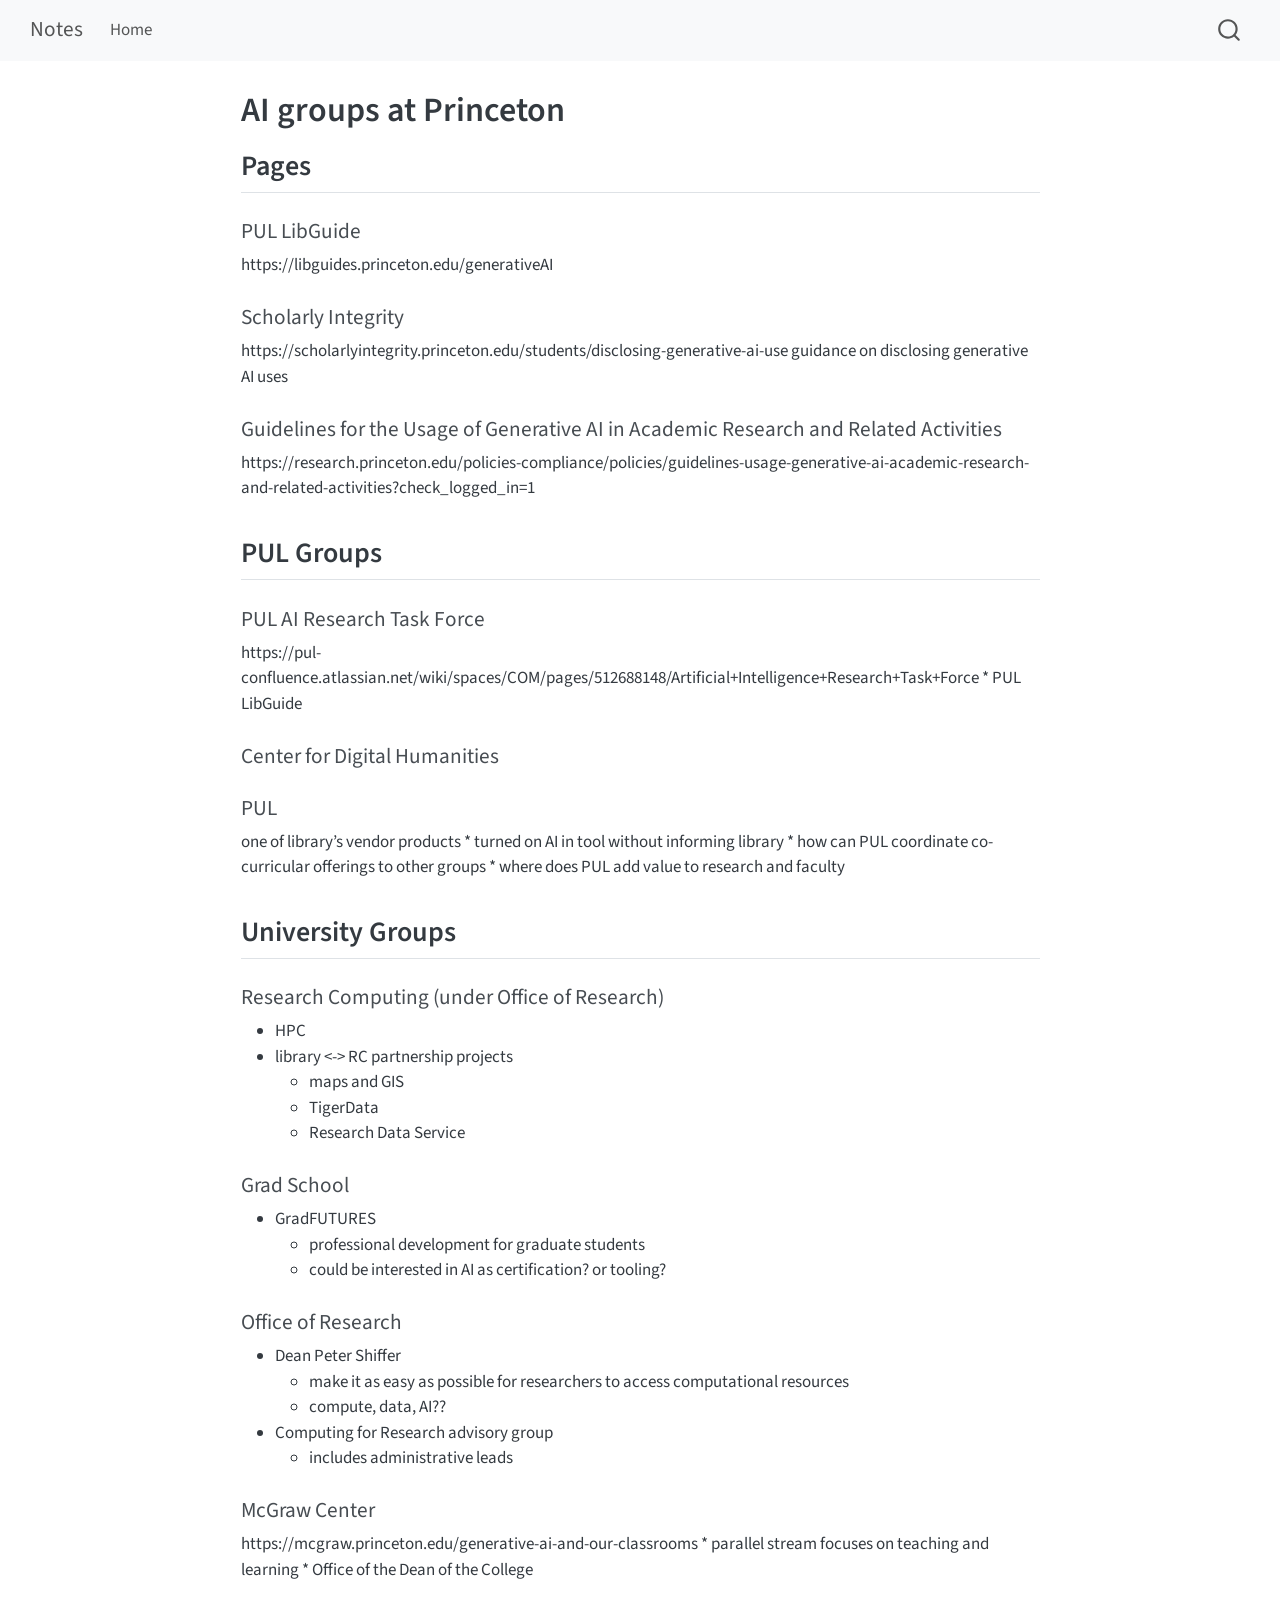
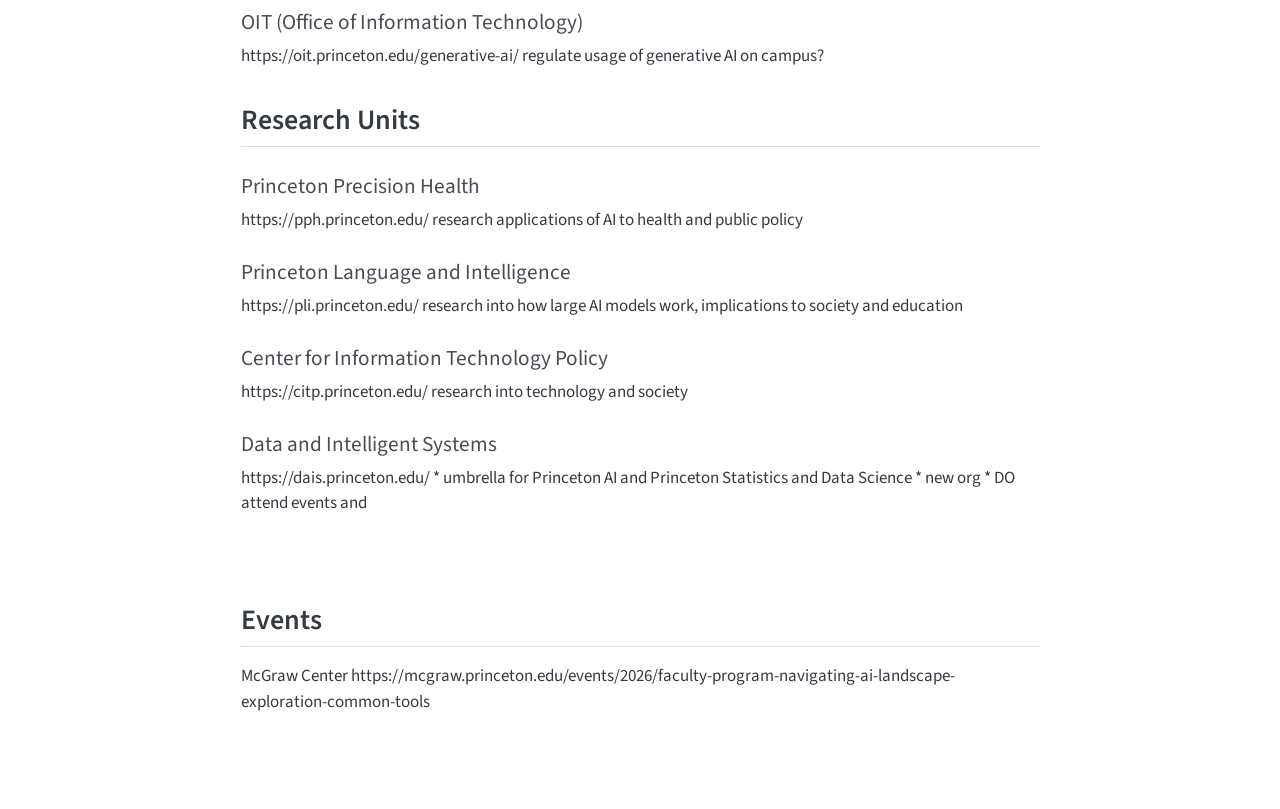
==== content/ai-groups-at-princeton.html @ 91944e28 "Built site for gh-pages" ====
<!DOCTYPE html>
<html xmlns="http://www.w3.org/1999/xhtml" lang="en" xml:lang="en"><head>

<meta charset="utf-8">
<meta name="generator" content="quarto-1.10.18">

<meta name="viewport" content="width=device-width, initial-scale=1.0, user-scalable=yes">


<title>AI groups at Princeton – Notes</title>
<style>
/* Default styles provided by pandoc.
** See https://pandoc.org/MANUAL.html#variables-for-html for config info.
*/
span.smallcaps{font-variant: small-caps;}
div.columns{display: flex; gap: 1.5em;}
div.column{flex: auto;}
@media screen {
div.columns{gap: min(4vw, 1.5em);}
div.column{overflow-x: auto;}
}
div.hanging-indent{margin-left: 1.5em; text-indent: -1.5em;}
ul.task-list{list-style: none;}
ul.task-list li input[type="checkbox"] {
  width: 0.8em;
  margin: 0 0.8em 0.2em -1em; /* quarto-specific, see https://github.com/quarto-dev/quarto-cli/issues/4556 */ 
  vertical-align: middle;
}
</style>


<script src="../site_libs/quarto-nav/quarto-nav.js"></script>
<script src="../site_libs/quarto-nav/headroom.min.js"></script>
<script src="../site_libs/clipboard/clipboard.min.js"></script>
<script src="../site_libs/quarto-search/autocomplete.umd.js"></script>
<script src="../site_libs/quarto-search/fuse.min.js"></script>
<script src="../site_libs/quarto-search/quarto-search.js"></script>
<meta name="quarto:offset" content="../">
<script src="../site_libs/quarto-html/quarto.js" type="module"></script>
<script src="../site_libs/quarto-html/tabsets/tabsets.js" type="module"></script>
<script src="../site_libs/quarto-html/popper.min.js"></script>
<script src="../site_libs/quarto-html/tippy.umd.min.js"></script>
<script src="../site_libs/quarto-html/anchor.min.js"></script>
<link href="../site_libs/quarto-html/tippy.css" rel="stylesheet">
<link href="../site_libs/quarto-html/quarto-syntax-highlighting-64a204ab8560d761af7679ceaba22944.css" rel="stylesheet" id="quarto-text-highlighting-styles">
<script src="../site_libs/bootstrap/bootstrap.min.js"></script>
<link href="../site_libs/bootstrap/bootstrap-icons.css" rel="stylesheet">
<link href="../site_libs/bootstrap/bootstrap-3e9b1289f5f353c49b617ce48ad2bc38.min.css" rel="stylesheet" append-hash="true" id="quarto-bootstrap" data-mode="light">
<script id="quarto-search-options" type="application/json">{
  "location": "navbar",
  "copy-button": false,
  "collapse-after": 3,
  "panel-placement": "end",
  "type": "overlay",
  "limit": 50,
  "keyboard-shortcut": [
    "f",
    "/",
    "s"
  ],
  "show-item-context": false,
  "language": {
    "search-no-results-text": "No results",
    "search-matching-documents-text": "matching documents",
    "search-copy-link-title": "Copy link to search",
    "search-hide-matches-text": "Hide additional matches",
    "search-more-match-text": "more match in this document",
    "search-more-matches-text": "more matches in this document",
    "search-clear-button-title": "Clear",
    "search-text-placeholder": "",
    "search-detached-cancel-button-title": "Cancel",
    "search-submit-button-title": "Submit",
    "search-label": "Search"
  }
}</script>


</head>

<body class="nav-fixed fullcontent quarto-light">

<div id="quarto-search-results"></div>
  <header id="quarto-header" class="headroom fixed-top">
    <nav class="navbar navbar-expand-lg " data-bs-theme="dark">
      <div class="navbar-container container-fluid">
      <div class="navbar-brand-container mx-auto">
    <a class="navbar-brand" href="../index.html">
    <span class="navbar-title">Notes</span>
    </a>
  </div>
            <div id="quarto-search" class="" title="Search"></div>
          <button class="navbar-toggler" type="button" data-bs-toggle="collapse" data-bs-target="#navbarCollapse" aria-controls="navbarCollapse" role="menu" aria-expanded="false" aria-label="Toggle navigation" onclick="if (window.quartoToggleHeadroom) { window.quartoToggleHeadroom(); }">
  <span class="navbar-toggler-icon"></span>
</button>
          <div class="collapse navbar-collapse" id="navbarCollapse">
            <ul class="navbar-nav navbar-nav-scroll me-auto">
  <li class="nav-item">
    <a class="nav-link" href="../index.html"> 
<span class="menu-text">Home</span></a>
  </li>  
</ul>
          </div> <!-- /navcollapse -->
            <div class="quarto-navbar-tools">
</div>
      </div> <!-- /container-fluid -->
    </nav>
</header>
<!-- content -->
<div id="quarto-content" class="quarto-container page-columns page-rows-contents page-layout-article page-navbar">
<!-- sidebar -->
<!-- margin-sidebar -->
    
<!-- main -->
<main class="content" id="quarto-document-content">

<header id="title-block-header" class="quarto-title-block default">
<div class="quarto-title">
<h1 class="title">AI groups at Princeton</h1>
</div>



<div class="quarto-title-meta">

    
  
    
  </div>
  


</header>


<section id="pages" class="level2">
<h2 class="anchored" data-anchor-id="pages">Pages</h2>
<section id="pul-libguide" class="level4">
<h4 class="anchored" data-anchor-id="pul-libguide">PUL LibGuide</h4>
<p>https://libguides.princeton.edu/generativeAI</p>
</section>
<section id="scholarly-integrity" class="level4">
<h4 class="anchored" data-anchor-id="scholarly-integrity">Scholarly Integrity</h4>
<p>https://scholarlyintegrity.princeton.edu/students/disclosing-generative-ai-use guidance on disclosing generative AI uses</p>
</section>
<section id="guidelines-for-the-usage-of-generative-ai-in-academic-research-and-related-activities" class="level4">
<h4 class="anchored" data-anchor-id="guidelines-for-the-usage-of-generative-ai-in-academic-research-and-related-activities">Guidelines for the Usage of Generative AI in Academic Research and Related Activities</h4>
<p>https://research.princeton.edu/policies-compliance/policies/guidelines-usage-generative-ai-academic-research-and-related-activities?check_logged_in=1</p>
</section>
</section>
<section id="pul-groups" class="level2">
<h2 class="anchored" data-anchor-id="pul-groups">PUL Groups</h2>
<section id="pul-ai-research-task-force" class="level4">
<h4 class="anchored" data-anchor-id="pul-ai-research-task-force">PUL AI Research Task Force</h4>
<p>https://pul-confluence.atlassian.net/wiki/spaces/COM/pages/512688148/Artificial+Intelligence+Research+Task+Force * PUL LibGuide</p>
</section>
<section id="center-for-digital-humanities" class="level4">
<h4 class="anchored" data-anchor-id="center-for-digital-humanities">Center for Digital Humanities</h4>
</section>
<section id="pul" class="level4">
<h4 class="anchored" data-anchor-id="pul">PUL</h4>
<p>one of library’s vendor products * turned on AI in tool without informing library * how can PUL coordinate co-curricular offerings to other groups * where does PUL add value to research and faculty</p>
</section>
</section>
<section id="university-groups" class="level2">
<h2 class="anchored" data-anchor-id="university-groups">University Groups</h2>
<section id="research-computing-under-office-of-research" class="level4">
<h4 class="anchored" data-anchor-id="research-computing-under-office-of-research">Research Computing (under Office of Research)</h4>
<ul>
<li>HPC</li>
<li>library &lt;-&gt; RC partnership projects
<ul>
<li>maps and GIS</li>
<li>TigerData</li>
<li>Research Data Service</li>
</ul></li>
</ul>
</section>
<section id="grad-school" class="level4">
<h4 class="anchored" data-anchor-id="grad-school">Grad School</h4>
<ul>
<li>GradFUTURES
<ul>
<li>professional development for graduate students</li>
<li>could be interested in AI as certification? or tooling?</li>
</ul></li>
</ul>
</section>
<section id="office-of-research" class="level4">
<h4 class="anchored" data-anchor-id="office-of-research">Office of Research</h4>
<ul>
<li>Dean Peter Shiffer
<ul>
<li>make it as easy as possible for researchers to access computational resources</li>
<li>compute, data, AI??</li>
</ul></li>
<li>Computing for Research advisory group
<ul>
<li>includes administrative leads</li>
</ul></li>
</ul>
</section>
<section id="mcgraw-center" class="level4">
<h4 class="anchored" data-anchor-id="mcgraw-center">McGraw Center</h4>
<p>https://mcgraw.princeton.edu/generative-ai-and-our-classrooms * parallel stream focuses on teaching and learning * Office of the Dean of the College</p>
</section>
<section id="oit-office-of-information-technology" class="level4">
<h4 class="anchored" data-anchor-id="oit-office-of-information-technology">OIT (Office of Information Technology)</h4>
<p>https://oit.princeton.edu/generative-ai/ regulate usage of generative AI on campus?</p>
</section>
</section>
<section id="research-units" class="level2">
<h2 class="anchored" data-anchor-id="research-units">Research Units</h2>
<section id="princeton-precision-health" class="level4">
<h4 class="anchored" data-anchor-id="princeton-precision-health">Princeton Precision Health</h4>
<p>https://pph.princeton.edu/ research applications of AI to health and public policy</p>
</section>
<section id="princeton-language-and-intelligence" class="level4">
<h4 class="anchored" data-anchor-id="princeton-language-and-intelligence">Princeton Language and Intelligence</h4>
<p>https://pli.princeton.edu/ research into how large AI models work, implications to society and education</p>
</section>
<section id="center-for-information-technology-policy" class="level4">
<h4 class="anchored" data-anchor-id="center-for-information-technology-policy">Center for Information Technology Policy</h4>
<p>https://citp.princeton.edu/ research into technology and society</p>
</section>
<section id="data-and-intelligent-systems" class="level4">
<h4 class="anchored" data-anchor-id="data-and-intelligent-systems">Data and Intelligent Systems</h4>
<p>https://dais.princeton.edu/ * umbrella for Princeton AI and Princeton Statistics and Data Science * new org * DO attend events and</p>
</section>
<section id="section" class="level4">
<h4 class="anchored" data-anchor-id="section"></h4>
</section>
</section>
<section id="events" class="level2">
<h2 class="anchored" data-anchor-id="events">Events</h2>
<p>McGraw Center https://mcgraw.princeton.edu/events/2026/faculty-program-navigating-ai-landscape-exploration-common-tools</p>


</section>

</main> <!-- /main -->
<script id="quarto-html-after-body" type="application/javascript">
  window.document.addEventListener("DOMContentLoaded", function (event) {
    const icon = "";
    const anchorJS = new window.AnchorJS();
    anchorJS.options = {
      placement: 'right',
      icon: icon
    };
    anchorJS.add('.anchored');
    const isCodeAnnotation = (el) => {
      for (const clz of el.classList) {
        if (clz.startsWith('code-annotation-')) {                     
          return true;
        }
      }
      return false;
    }
    const onCopySuccess = function(e) {
      // button target
      const button = e.trigger;
      // don't keep focus
      button.blur();
      // flash "checked"
      button.classList.add('code-copy-button-checked');
      var currentTitle = button.getAttribute("title");
      button.setAttribute("title", "Copied!");
      let tooltip;
      if (window.bootstrap) {
        button.setAttribute("data-bs-toggle", "tooltip");
        button.setAttribute("data-bs-placement", "left");
        button.setAttribute("data-bs-title", "Copied!");
        tooltip = new bootstrap.Tooltip(button, 
          { trigger: "manual", 
            customClass: "code-copy-button-tooltip",
            offset: [0, -8]});
        tooltip.show();    
      }
      setTimeout(function() {
        if (tooltip) {
          tooltip.hide();
          button.removeAttribute("data-bs-title");
          button.removeAttribute("data-bs-toggle");
          button.removeAttribute("data-bs-placement");
        }
        button.setAttribute("title", currentTitle);
        button.classList.remove('code-copy-button-checked');
      }, 1000);
      // clear code selection
      e.clearSelection();
    }
    const getTextToCopy = function(trigger) {
      const outerScaffold = trigger.parentElement.cloneNode(true);
      const codeEl = outerScaffold.querySelector('code');
      for (const childEl of codeEl.children) {
        if (isCodeAnnotation(childEl)) {
          childEl.remove();
        }
      }
      return codeEl.innerText;
    }
    const clipboard = new window.ClipboardJS('.code-copy-button:not([data-in-quarto-modal])', {
      text: getTextToCopy
    });
    clipboard.on('success', onCopySuccess);
    if (window.document.getElementById('quarto-embedded-source-code-modal')) {
      const clipboardModal = new window.ClipboardJS('.code-copy-button[data-in-quarto-modal]', {
        text: getTextToCopy,
        container: window.document.getElementById('quarto-embedded-source-code-modal')
      });
      clipboardModal.on('success', onCopySuccess);
    }
      var localhostRegex = new RegExp(/^(?:http|https):\/\/localhost\:?[0-9]*\//);
      var mailtoRegex = new RegExp(/^mailto:/);
        var filterRegex = new RegExp("https:\/\/ha0ye\.github\.io\/notes\/");
      var isInternal = (href) => {
          return filterRegex.test(href) || localhostRegex.test(href) || mailtoRegex.test(href);
      }
      // Inspect non-navigation links and adorn them if external
     var links = window.document.querySelectorAll('a[href]:not(.nav-link):not(.navbar-brand):not(.toc-action):not(.sidebar-link):not(.sidebar-item-toggle):not(.pagination-link):not(.no-external):not([aria-hidden]):not(.dropdown-item):not(.quarto-navigation-tool):not(.about-link)');
      for (var i=0; i<links.length; i++) {
        const link = links[i];
        if (!isInternal(link.href)) {
          // undo the damage that might have been done by quarto-nav.js in the case of
          // links that we want to consider external
          if (link.dataset.originalHref !== undefined) {
            link.href = link.dataset.originalHref;
          }
        }
      }
    function tippyHover(el, contentFn, onTriggerFn, onUntriggerFn) {
      const config = {
        allowHTML: true,
        maxWidth: 500,
        delay: 100,
        arrow: false,
        appendTo: function(el) {
            return el.parentElement;
        },
        interactive: true,
        interactiveBorder: 10,
        theme: 'quarto',
        placement: 'bottom-start',
      };
      if (contentFn) {
        config.content = contentFn;
      }
      if (onTriggerFn) {
        config.onTrigger = onTriggerFn;
      }
      if (onUntriggerFn) {
        config.onUntrigger = onUntriggerFn;
      }
      window.tippy(el, config); 
    }
    const noterefs = window.document.querySelectorAll('a[role="doc-noteref"]');
    for (var i=0; i<noterefs.length; i++) {
      const ref = noterefs[i];
      tippyHover(ref, function() {
        // use id or data attribute instead here
        let href = ref.getAttribute('data-footnote-href') || ref.getAttribute('href');
        try { href = new URL(href).hash; } catch {}
        const id = href.replace(/^#\/?/, "");
        const note = window.document.getElementById(id);
        if (note) {
          return note.innerHTML;
        } else {
          return "";
        }
      });
    }
    const xrefs = window.document.querySelectorAll('a.quarto-xref');
    const processXRef = (id, note) => {
      // Strip column container classes
      const stripColumnClz = (el) => {
        el.classList.remove("page-full", "page-columns");
        if (el.children) {
          for (const child of el.children) {
            stripColumnClz(child);
          }
        }
      }
      stripColumnClz(note)
      if (id === null || id.startsWith('sec-')) {
        // Special case sections, only their first couple elements
        const container = document.createElement("div");
        if (note.children && note.children.length > 2) {
          container.appendChild(note.children[0].cloneNode(true));
          for (let i = 1; i < note.children.length; i++) {
            const child = note.children[i];
            if (child.tagName === "P" && child.innerText === "") {
              continue;
            } else {
              container.appendChild(child.cloneNode(true));
              break;
            }
          }
          if (window.Quarto?.typesetMath) {
            window.Quarto.typesetMath(container);
          }
          return container.innerHTML
        } else {
          if (window.Quarto?.typesetMath) {
            window.Quarto.typesetMath(note);
          }
          return note.innerHTML;
        }
      } else {
        // Remove any anchor links if they are present
        const anchorLink = note.querySelector('a.anchorjs-link');
        if (anchorLink) {
          anchorLink.remove();
        }
        if (window.Quarto?.typesetMath) {
          window.Quarto.typesetMath(note);
        }
        if (note.classList.contains("callout")) {
          return note.outerHTML;
        } else {
          return note.innerHTML;
        }
      }
    }
    for (var i=0; i<xrefs.length; i++) {
      const xref = xrefs[i];
      tippyHover(xref, undefined, function(instance) {
        instance.disable();
        let url = xref.getAttribute('href');
        let hash = undefined; 
        if (url.startsWith('#')) {
          hash = url;
        } else {
          try { hash = new URL(url).hash; } catch {}
        }
        if (hash) {
          const id = hash.replace(/^#\/?/, "");
          const note = window.document.getElementById(id);
          if (note !== null) {
            try {
              const html = processXRef(id, note.cloneNode(true));
              instance.setContent(html);
            } finally {
              instance.enable();
              instance.show();
            }
          } else {
            // See if we can fetch this
            fetch(url.split('#')[0])
            .then(res => res.text())
            .then(html => {
              const parser = new DOMParser();
              const htmlDoc = parser.parseFromString(html, "text/html");
              const note = htmlDoc.getElementById(id);
              if (note !== null) {
                const html = processXRef(id, note);
                instance.setContent(html);
              } 
            }).finally(() => {
              instance.enable();
              instance.show();
            });
          }
        } else {
          // See if we can fetch a full url (with no hash to target)
          // This is a special case and we should probably do some content thinning / targeting
          fetch(url)
          .then(res => res.text())
          .then(html => {
            const parser = new DOMParser();
            const htmlDoc = parser.parseFromString(html, "text/html");
            const note = htmlDoc.querySelector('main.content');
            if (note !== null) {
              // This should only happen for chapter cross references
              // (since there is no id in the URL)
              // remove the first header
              if (note.children.length > 0 && note.children[0].tagName === "HEADER") {
                note.children[0].remove();
              }
              const html = processXRef(null, note);
              instance.setContent(html);
            } 
          }).finally(() => {
            instance.enable();
            instance.show();
          });
        }
      }, function(instance) {
      });
    }
        let selectedAnnoteEl;
        const selectorForAnnotation = ( cell, annotation) => {
          let cellAttr = 'data-code-cell="' + cell + '"';
          let lineAttr = 'data-code-annotation="' +  annotation + '"';
          const selector = 'span[' + cellAttr + '][' + lineAttr + ']';
          return selector;
        }
        const selectCodeLines = (annoteEl) => {
          const doc = window.document;
          const targetCell = annoteEl.getAttribute("data-target-cell");
          const targetAnnotation = annoteEl.getAttribute("data-target-annotation");
          const annoteSpan = window.document.querySelector(selectorForAnnotation(targetCell, targetAnnotation));
          const lines = annoteSpan.getAttribute("data-code-lines").split(",");
          const lineIds = lines.map((line) => {
            return targetCell + "-" + line;
          })
          let top = null;
          let height = null;
          let parent = null;
          if (lineIds.length > 0) {
              //compute the position of the single el (top and bottom and make a div)
              const el = window.document.getElementById(lineIds[0]);
              top = el.offsetTop;
              height = el.offsetHeight;
              parent = el.parentElement.parentElement;
            if (lineIds.length > 1) {
              const lastEl = window.document.getElementById(lineIds[lineIds.length - 1]);
              const bottom = lastEl.offsetTop + lastEl.offsetHeight;
              height = bottom - top;
            }
            if (top !== null && height !== null && parent !== null) {
              // cook up a div (if necessary) and position it 
              let div = window.document.getElementById("code-annotation-line-highlight");
              if (div === null) {
                div = window.document.createElement("div");
                div.setAttribute("id", "code-annotation-line-highlight");
                div.style.position = 'absolute';
                parent.appendChild(div);
              }
              div.style.top = top - 2 + "px";
              div.style.height = height + 4 + "px";
              div.style.left = 0;
              let gutterDiv = window.document.getElementById("code-annotation-line-highlight-gutter");
              if (gutterDiv === null) {
                gutterDiv = window.document.createElement("div");
                gutterDiv.setAttribute("id", "code-annotation-line-highlight-gutter");
                gutterDiv.style.position = 'absolute';
                const codeCell = window.document.getElementById(targetCell);
                const gutter = codeCell.querySelector('.code-annotation-gutter');
                gutter.appendChild(gutterDiv);
              }
              gutterDiv.style.top = top - 2 + "px";
              gutterDiv.style.height = height + 4 + "px";
            }
            selectedAnnoteEl = annoteEl;
          }
        };
        const unselectCodeLines = () => {
          const elementsIds = ["code-annotation-line-highlight", "code-annotation-line-highlight-gutter"];
          elementsIds.forEach((elId) => {
            const div = window.document.getElementById(elId);
            if (div) {
              div.remove();
            }
          });
          selectedAnnoteEl = undefined;
        };
          // Handle positioning of the toggle
      window.addEventListener(
        "resize",
        throttle(() => {
          elRect = undefined;
          if (selectedAnnoteEl) {
            selectCodeLines(selectedAnnoteEl);
          }
        }, 10)
      );
      function throttle(fn, ms) {
      let throttle = false;
      let timer;
        return (...args) => {
          if(!throttle) { // first call gets through
              fn.apply(this, args);
              throttle = true;
          } else { // all the others get throttled
              if(timer) clearTimeout(timer); // cancel #2
              timer = setTimeout(() => {
                fn.apply(this, args);
                timer = throttle = false;
              }, ms);
          }
        };
      }
        // Attach click handler to the DT
        const annoteDls = window.document.querySelectorAll('dt[data-target-cell]');
        for (const annoteDlNode of annoteDls) {
          annoteDlNode.addEventListener('click', (event) => {
            const clickedEl = event.target;
            if (clickedEl !== selectedAnnoteEl) {
              unselectCodeLines();
              const activeEl = window.document.querySelector('dt[data-target-cell].code-annotation-active');
              if (activeEl) {
                activeEl.classList.remove('code-annotation-active');
              }
              selectCodeLines(clickedEl);
              clickedEl.classList.add('code-annotation-active');
            } else {
              // Unselect the line
              unselectCodeLines();
              clickedEl.classList.remove('code-annotation-active');
            }
          });
        }
    const findCites = (el) => {
      const parentEl = el.parentElement;
      if (parentEl) {
        const cites = parentEl.dataset.cites;
        if (cites) {
          return {
            el,
            cites: cites.split(' ')
          };
        } else {
          return findCites(el.parentElement)
        }
      } else {
        return undefined;
      }
    };
    var bibliorefs = window.document.querySelectorAll('a[role="doc-biblioref"]');
    for (var i=0; i<bibliorefs.length; i++) {
      const ref = bibliorefs[i];
      const citeInfo = findCites(ref);
      if (citeInfo) {
        tippyHover(citeInfo.el, function() {
          var popup = window.document.createElement('div');
          citeInfo.cites.forEach(function(cite) {
            var citeDiv = window.document.createElement('div');
            citeDiv.classList.add('hanging-indent');
            citeDiv.classList.add('csl-entry');
            var biblioDiv = window.document.getElementById('ref-' + cite);
            if (biblioDiv) {
              citeDiv.innerHTML = biblioDiv.innerHTML;
            }
            popup.appendChild(citeDiv);
          });
          return popup.innerHTML;
        });
      }
    }
  });
  </script>
</div> <!-- /content -->




</body></html>
---- site_libs/quarto-html/tippy.css ----
.tippy-box[data-animation=fade][data-state=hidden]{opacity:0}[data-tippy-root]{max-width:calc(100vw - 10px)}.tippy-box{position:relative;background-color:#333;color:#fff;border-radius:4px;font-size:14px;line-height:1.4;white-space:normal;outline:0;transition-property:transform,visibility,opacity}.tippy-box[data-placement^=top]>.tippy-arrow{bottom:0}.tippy-box[data-placement^=top]>.tippy-arrow:before{bottom:-7px;left:0;border-width:8px 8px 0;border-top-color:initial;transform-origin:center top}.tippy-box[data-placement^=bottom]>.tippy-arrow{top:0}.tippy-box[data-placement^=bottom]>.tippy-arrow:before{top:-7px;left:0;border-width:0 8px 8px;border-bottom-color:initial;transform-origin:center bottom}.tippy-box[data-placement^=left]>.tippy-arrow{right:0}.tippy-box[data-placement^=left]>.tippy-arrow:before{border-width:8px 0 8px 8px;border-left-color:initial;right:-7px;transform-origin:center left}.tippy-box[data-placement^=right]>.tippy-arrow{left:0}.tippy-box[data-placement^=right]>.tippy-arrow:before{left:-7px;border-width:8px 8px 8px 0;border-right-color:initial;transform-origin:center right}.tippy-box[data-inertia][data-state=visible]{transition-timing-function:cubic-bezier(.54,1.5,.38,1.11)}.tippy-arrow{width:16px;height:16px;color:#333}.tippy-arrow:before{content:"";position:absolute;border-color:transparent;border-style:solid}.tippy-content{position:relative;padding:5px 9px;z-index:1}
---- site_libs/quarto-html/quarto-syntax-highlighting-64a204ab8560d761af7679ceaba22944.css ----
/* quarto syntax highlight colors */
:root {
  --quarto-hl-ot-color: #003B4F;
  --quarto-hl-at-color: #657422;
  --quarto-hl-ss-color: #20794D;
  --quarto-hl-an-color: #5E5E5E;
  --quarto-hl-fu-color: #4758AB;
  --quarto-hl-st-color: #20794D;
  --quarto-hl-cf-color: #003B4F;
  --quarto-hl-op-color: #5E5E5E;
  --quarto-hl-er-color: #AD0000;
  --quarto-hl-bn-color: #AD0000;
  --quarto-hl-al-color: #AD0000;
  --quarto-hl-va-color: #111111;
  --quarto-hl-bu-color: inherit;
  --quarto-hl-ex-color: inherit;
  --quarto-hl-pp-color: #AD0000;
  --quarto-hl-in-color: #5E5E5E;
  --quarto-hl-vs-color: #20794D;
  --quarto-hl-wa-color: #5E5E5E;
  --quarto-hl-do-color: #5E5E5E;
  --quarto-hl-im-color: #00769E;
  --quarto-hl-ch-color: #20794D;
  --quarto-hl-dt-color: #AD0000;
  --quarto-hl-fl-color: #AD0000;
  --quarto-hl-co-color: #5E5E5E;
  --quarto-hl-cv-color: #5E5E5E;
  --quarto-hl-cn-color: #8f5902;
  --quarto-hl-sc-color: #5E5E5E;
  --quarto-hl-dv-color: #AD0000;
  --quarto-hl-kw-color: #003B4F;
}

/* other quarto variables */
:root {
  --quarto-font-monospace: SFMono-Regular, Menlo, Monaco, Consolas, "Liberation Mono", "Courier New", monospace;
}

/* syntax highlight based on Pandoc's rules */
pre > code.sourceCode > span {
  color: #003B4F;
}

code.sourceCode > span {
  color: #003B4F;
}

div.sourceCode,
div.sourceCode pre.sourceCode {
  color: #003B4F;
}

/* Normal */
code span {
  color: #003B4F;
}

/* Alert */
code span.al {
  color: #AD0000;
  font-style: inherit;
}

/* Annotation */
code span.an {
  color: #5E5E5E;
  font-style: inherit;
}

/* Attribute */
code span.at {
  color: #657422;
  font-style: inherit;
}

/* BaseN */
code span.bn {
  color: #AD0000;
  font-style: inherit;
}

/* BuiltIn */
code span.bu {
  font-style: inherit;
}

/* ControlFlow */
code span.cf {
  color: #003B4F;
  font-weight: bold;
  font-style: inherit;
}

/* Char */
code span.ch {
  color: #20794D;
  font-style: inherit;
}

/* Constant */
code span.cn {
  color: #8f5902;
  font-style: inherit;
}

/* Comment */
code span.co {
  color: #5E5E5E;
  font-style: inherit;
}

/* CommentVar */
code span.cv {
  color: #5E5E5E;
  font-style: italic;
}

/* Documentation */
code span.do {
  color: #5E5E5E;
  font-style: italic;
}

/* DataType */
code span.dt {
  color: #AD0000;
  font-style: inherit;
}

/* DecVal */
code span.dv {
  color: #AD0000;
  font-style: inherit;
}

/* Error */
code span.er {
  color: #AD0000;
  font-style: inherit;
}

/* Extension */
code span.ex {
  font-style: inherit;
}

/* Float */
code span.fl {
  color: #AD0000;
  font-style: inherit;
}

/* Function */
code span.fu {
  color: #4758AB;
  font-style: inherit;
}

/* Import */
code span.im {
  color: #00769E;
  font-style: inherit;
}

/* Information */
code span.in {
  color: #5E5E5E;
  font-style: inherit;
}

/* Keyword */
code span.kw {
  color: #003B4F;
  font-weight: bold;
  font-style: inherit;
}

/* Operator */
code span.op {
  color: #5E5E5E;
  font-style: inherit;
}

/* Other */
code span.ot {
  color: #003B4F;
  font-style: inherit;
}

/* Preprocessor */
code span.pp {
  color: #AD0000;
  font-style: inherit;
}

/* SpecialChar */
code span.sc {
  color: #5E5E5E;
  font-style: inherit;
}

/* SpecialString */
code span.ss {
  color: #20794D;
  font-style: inherit;
}

/* String */
code span.st {
  color: #20794D;
  font-style: inherit;
}

/* Variable */
code span.va {
  color: #111111;
  font-style: inherit;
}

/* VerbatimString */
code span.vs {
  color: #20794D;
  font-style: inherit;
}

/* Warning */
code span.wa {
  color: #5E5E5E;
  font-style: italic;
}

.prevent-inlining {
  content: "</";
}

/*# sourceMappingURL=9d8d5bb603a83b8298b89080a598c93b.css.map */
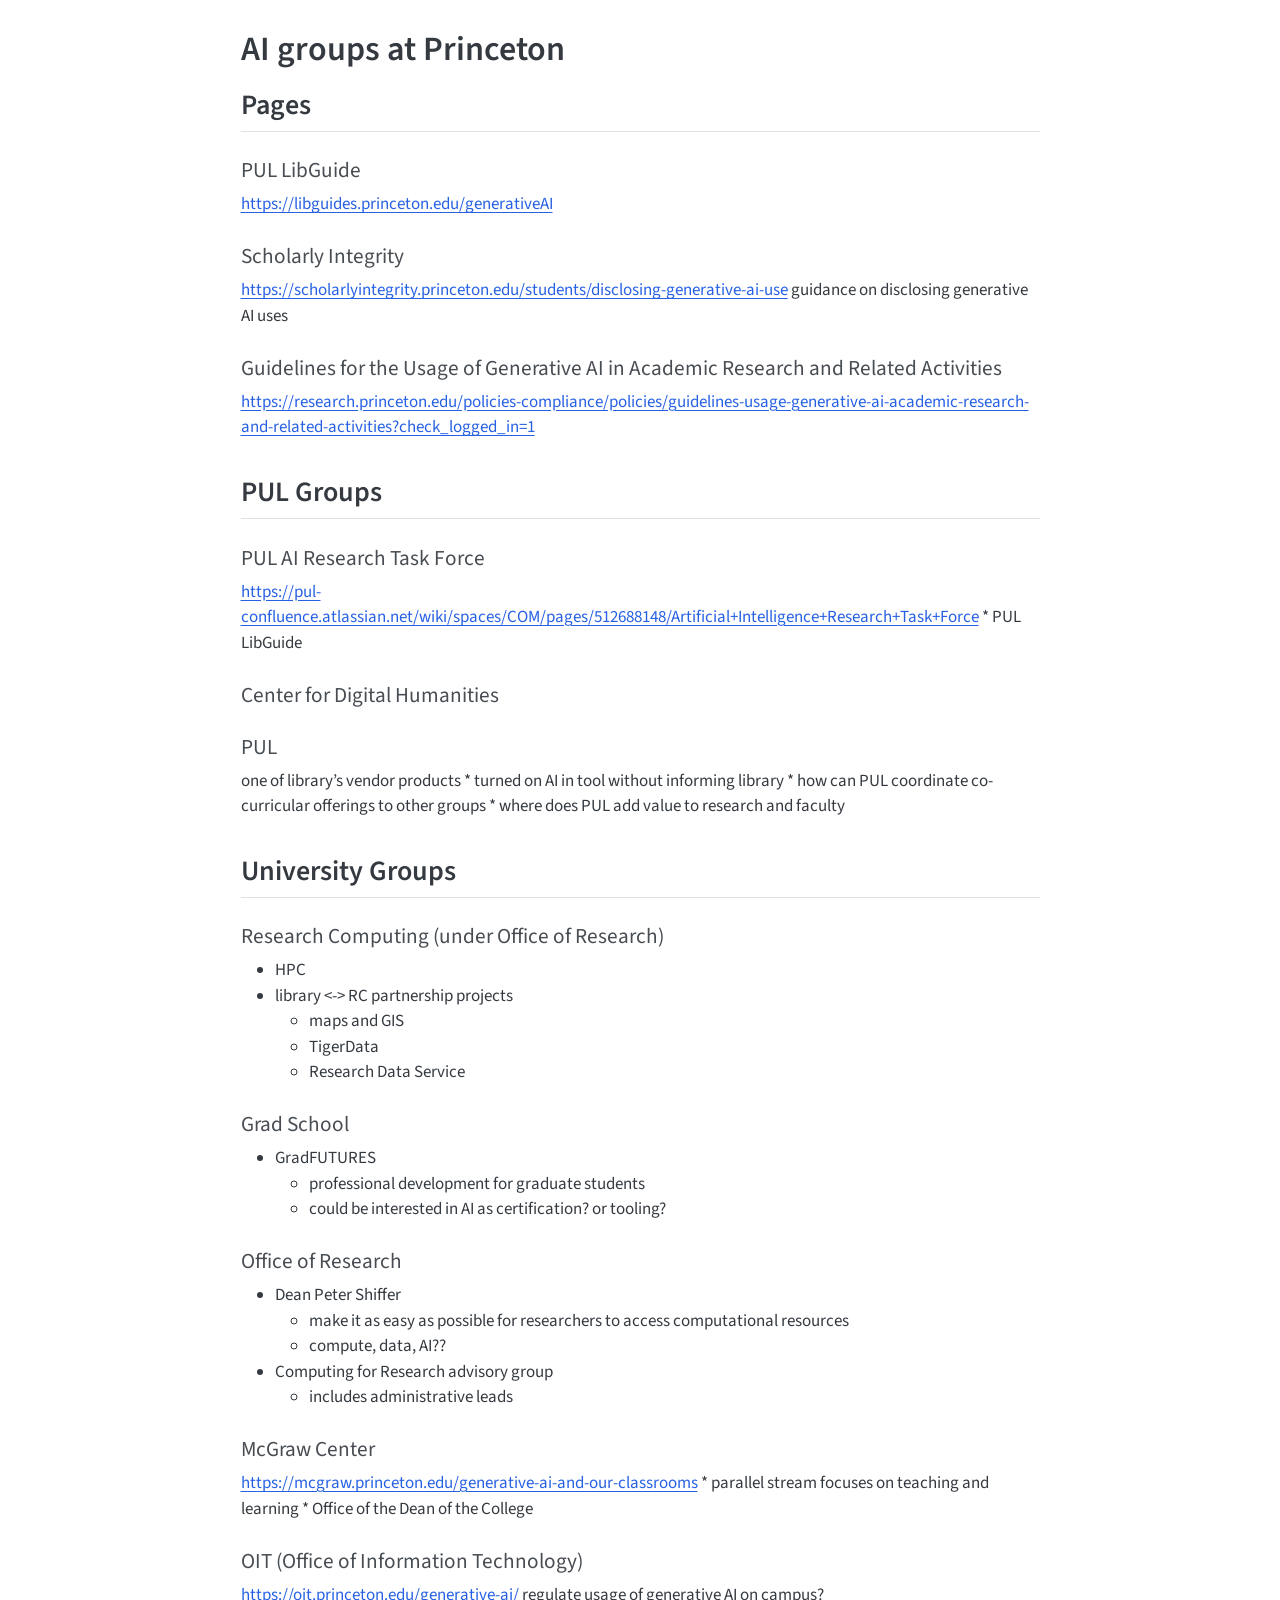
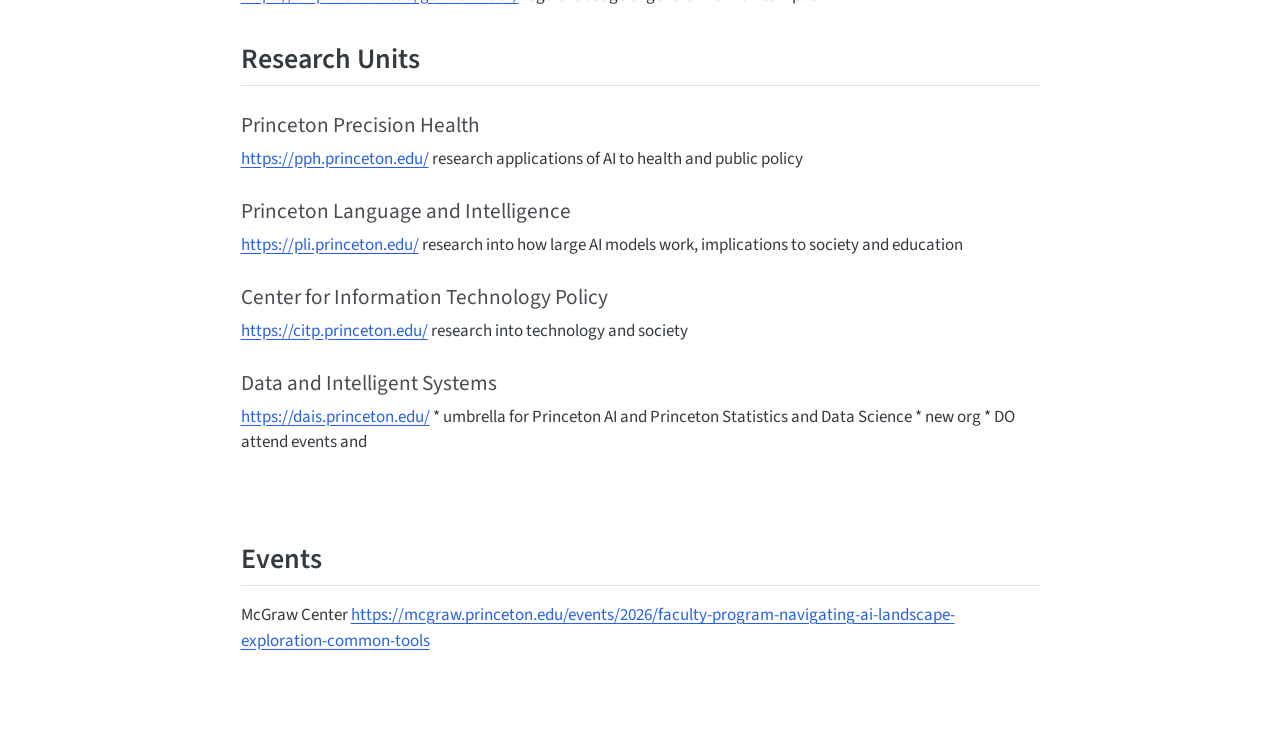
==== commit c9d42b0f: "Built site for gh-pages" ====
--- a/content/ai-groups-at-princeton.html
+++ b/content/ai-groups-at-princeton.html
@@ -7,7 +7,7 @@
 <meta name="viewport" content="width=device-width, initial-scale=1.0, user-scalable=yes">
 
 
-<title>AI groups at Princeton – Notes</title>
+<title>AI groups at Princeton – Hao Ye Notes</title>
 <style>
 /* Default styles provided by pandoc.
 ** See https://pandoc.org/MANUAL.html#variables-for-html for config info.
@@ -30,7 +30,6 @@
 
 
 <script src="../site_libs/quarto-nav/quarto-nav.js"></script>
-<script src="../site_libs/quarto-nav/headroom.min.js"></script>
 <script src="../site_libs/clipboard/clipboard.min.js"></script>
 <script src="../site_libs/quarto-search/autocomplete.umd.js"></script>
 <script src="../site_libs/quarto-search/fuse.min.js"></script>
@@ -47,11 +46,11 @@
 <link href="../site_libs/bootstrap/bootstrap-icons.css" rel="stylesheet">
 <link href="../site_libs/bootstrap/bootstrap-3e9b1289f5f353c49b617ce48ad2bc38.min.css" rel="stylesheet" append-hash="true" id="quarto-bootstrap" data-mode="light">
 <script id="quarto-search-options" type="application/json">{
-  "location": "navbar",
+  "location": "sidebar",
   "copy-button": false,
   "collapse-after": 3,
-  "panel-placement": "end",
-  "type": "overlay",
+  "panel-placement": "start",
+  "type": "textbox",
   "limit": 50,
   "keyboard-shortcut": [
     "f",
@@ -77,36 +76,11 @@
 
 </head>
 
-<body class="nav-fixed fullcontent quarto-light">
+<body class="fullcontent quarto-light">
 
 <div id="quarto-search-results"></div>
-  <header id="quarto-header" class="headroom fixed-top">
-    <nav class="navbar navbar-expand-lg " data-bs-theme="dark">
-      <div class="navbar-container container-fluid">
-      <div class="navbar-brand-container mx-auto">
-    <a class="navbar-brand" href="../index.html">
-    <span class="navbar-title">Notes</span>
-    </a>
-  </div>
-            <div id="quarto-search" class="" title="Search"></div>
-          <button class="navbar-toggler" type="button" data-bs-toggle="collapse" data-bs-target="#navbarCollapse" aria-controls="navbarCollapse" role="menu" aria-expanded="false" aria-label="Toggle navigation" onclick="if (window.quartoToggleHeadroom) { window.quartoToggleHeadroom(); }">
-  <span class="navbar-toggler-icon"></span>
-</button>
-          <div class="collapse navbar-collapse" id="navbarCollapse">
-            <ul class="navbar-nav navbar-nav-scroll me-auto">
-  <li class="nav-item">
-    <a class="nav-link" href="../index.html"> 
-<span class="menu-text">Home</span></a>
-  </li>  
-</ul>
-          </div> <!-- /navcollapse -->
-            <div class="quarto-navbar-tools">
-</div>
-      </div> <!-- /container-fluid -->
-    </nav>
-</header>
 <!-- content -->
-<div id="quarto-content" class="quarto-container page-columns page-rows-contents page-layout-article page-navbar">
+<div id="quarto-content" class="quarto-container page-columns page-rows-contents page-layout-article">
 <!-- sidebar -->
 <!-- margin-sidebar -->
     
@@ -136,22 +110,22 @@
 <h2 class="anchored" data-anchor-id="pages">Pages</h2>
 <section id="pul-libguide" class="level4">
 <h4 class="anchored" data-anchor-id="pul-libguide">PUL LibGuide</h4>
-<p>https://libguides.princeton.edu/generativeAI</p>
+<p><a href="https://libguides.princeton.edu/generativeAI" class="uri">https://libguides.princeton.edu/generativeAI</a></p>
 </section>
 <section id="scholarly-integrity" class="level4">
 <h4 class="anchored" data-anchor-id="scholarly-integrity">Scholarly Integrity</h4>
-<p>https://scholarlyintegrity.princeton.edu/students/disclosing-generative-ai-use guidance on disclosing generative AI uses</p>
+<p><a href="https://scholarlyintegrity.princeton.edu/students/disclosing-generative-ai-use" class="uri">https://scholarlyintegrity.princeton.edu/students/disclosing-generative-ai-use</a> guidance on disclosing generative AI uses</p>
 </section>
 <section id="guidelines-for-the-usage-of-generative-ai-in-academic-research-and-related-activities" class="level4">
 <h4 class="anchored" data-anchor-id="guidelines-for-the-usage-of-generative-ai-in-academic-research-and-related-activities">Guidelines for the Usage of Generative AI in Academic Research and Related Activities</h4>
-<p>https://research.princeton.edu/policies-compliance/policies/guidelines-usage-generative-ai-academic-research-and-related-activities?check_logged_in=1</p>
+<p><a href="https://research.princeton.edu/policies-compliance/policies/guidelines-usage-generative-ai-academic-research-and-related-activities?check_logged_in=1" class="uri">https://research.princeton.edu/policies-compliance/policies/guidelines-usage-generative-ai-academic-research-and-related-activities?check_logged_in=1</a></p>
 </section>
 </section>
 <section id="pul-groups" class="level2">
 <h2 class="anchored" data-anchor-id="pul-groups">PUL Groups</h2>
 <section id="pul-ai-research-task-force" class="level4">
 <h4 class="anchored" data-anchor-id="pul-ai-research-task-force">PUL AI Research Task Force</h4>
-<p>https://pul-confluence.atlassian.net/wiki/spaces/COM/pages/512688148/Artificial+Intelligence+Research+Task+Force * PUL LibGuide</p>
+<p><a href="https://pul-confluence.atlassian.net/wiki/spaces/COM/pages/512688148/Artificial+Intelligence+Research+Task+Force" class="uri">https://pul-confluence.atlassian.net/wiki/spaces/COM/pages/512688148/Artificial+Intelligence+Research+Task+Force</a> * PUL LibGuide</p>
 </section>
 <section id="center-for-digital-humanities" class="level4">
 <h4 class="anchored" data-anchor-id="center-for-digital-humanities">Center for Digital Humanities</h4>
@@ -201,30 +175,30 @@
 </section>
 <section id="mcgraw-center" class="level4">
 <h4 class="anchored" data-anchor-id="mcgraw-center">McGraw Center</h4>
-<p>https://mcgraw.princeton.edu/generative-ai-and-our-classrooms * parallel stream focuses on teaching and learning * Office of the Dean of the College</p>
+<p><a href="https://mcgraw.princeton.edu/generative-ai-and-our-classrooms" class="uri">https://mcgraw.princeton.edu/generative-ai-and-our-classrooms</a> * parallel stream focuses on teaching and learning * Office of the Dean of the College</p>
 </section>
 <section id="oit-office-of-information-technology" class="level4">
 <h4 class="anchored" data-anchor-id="oit-office-of-information-technology">OIT (Office of Information Technology)</h4>
-<p>https://oit.princeton.edu/generative-ai/ regulate usage of generative AI on campus?</p>
+<p><a href="https://oit.princeton.edu/generative-ai/" class="uri">https://oit.princeton.edu/generative-ai/</a> regulate usage of generative AI on campus?</p>
 </section>
 </section>
 <section id="research-units" class="level2">
 <h2 class="anchored" data-anchor-id="research-units">Research Units</h2>
 <section id="princeton-precision-health" class="level4">
 <h4 class="anchored" data-anchor-id="princeton-precision-health">Princeton Precision Health</h4>
-<p>https://pph.princeton.edu/ research applications of AI to health and public policy</p>
+<p><a href="https://pph.princeton.edu/" class="uri">https://pph.princeton.edu/</a> research applications of AI to health and public policy</p>
 </section>
 <section id="princeton-language-and-intelligence" class="level4">
 <h4 class="anchored" data-anchor-id="princeton-language-and-intelligence">Princeton Language and Intelligence</h4>
-<p>https://pli.princeton.edu/ research into how large AI models work, implications to society and education</p>
+<p><a href="https://pli.princeton.edu/" class="uri">https://pli.princeton.edu/</a> research into how large AI models work, implications to society and education</p>
 </section>
 <section id="center-for-information-technology-policy" class="level4">
 <h4 class="anchored" data-anchor-id="center-for-information-technology-policy">Center for Information Technology Policy</h4>
-<p>https://citp.princeton.edu/ research into technology and society</p>
+<p><a href="https://citp.princeton.edu/" class="uri">https://citp.princeton.edu/</a> research into technology and society</p>
 </section>
 <section id="data-and-intelligent-systems" class="level4">
 <h4 class="anchored" data-anchor-id="data-and-intelligent-systems">Data and Intelligent Systems</h4>
-<p>https://dais.princeton.edu/ * umbrella for Princeton AI and Princeton Statistics and Data Science * new org * DO attend events and</p>
+<p><a href="https://dais.princeton.edu/" class="uri">https://dais.princeton.edu/</a> * umbrella for Princeton AI and Princeton Statistics and Data Science * new org * DO attend events and</p>
 </section>
 <section id="section" class="level4">
 <h4 class="anchored" data-anchor-id="section"></h4>
@@ -232,7 +206,7 @@
 </section>
 <section id="events" class="level2">
 <h2 class="anchored" data-anchor-id="events">Events</h2>
-<p>McGraw Center https://mcgraw.princeton.edu/events/2026/faculty-program-navigating-ai-landscape-exploration-common-tools</p>
+<p>McGraw Center <a href="https://mcgraw.princeton.edu/events/2026/faculty-program-navigating-ai-landscape-exploration-common-tools" class="uri">https://mcgraw.princeton.edu/events/2026/faculty-program-navigating-ai-landscape-exploration-common-tools</a></p>
 
 
 </section>
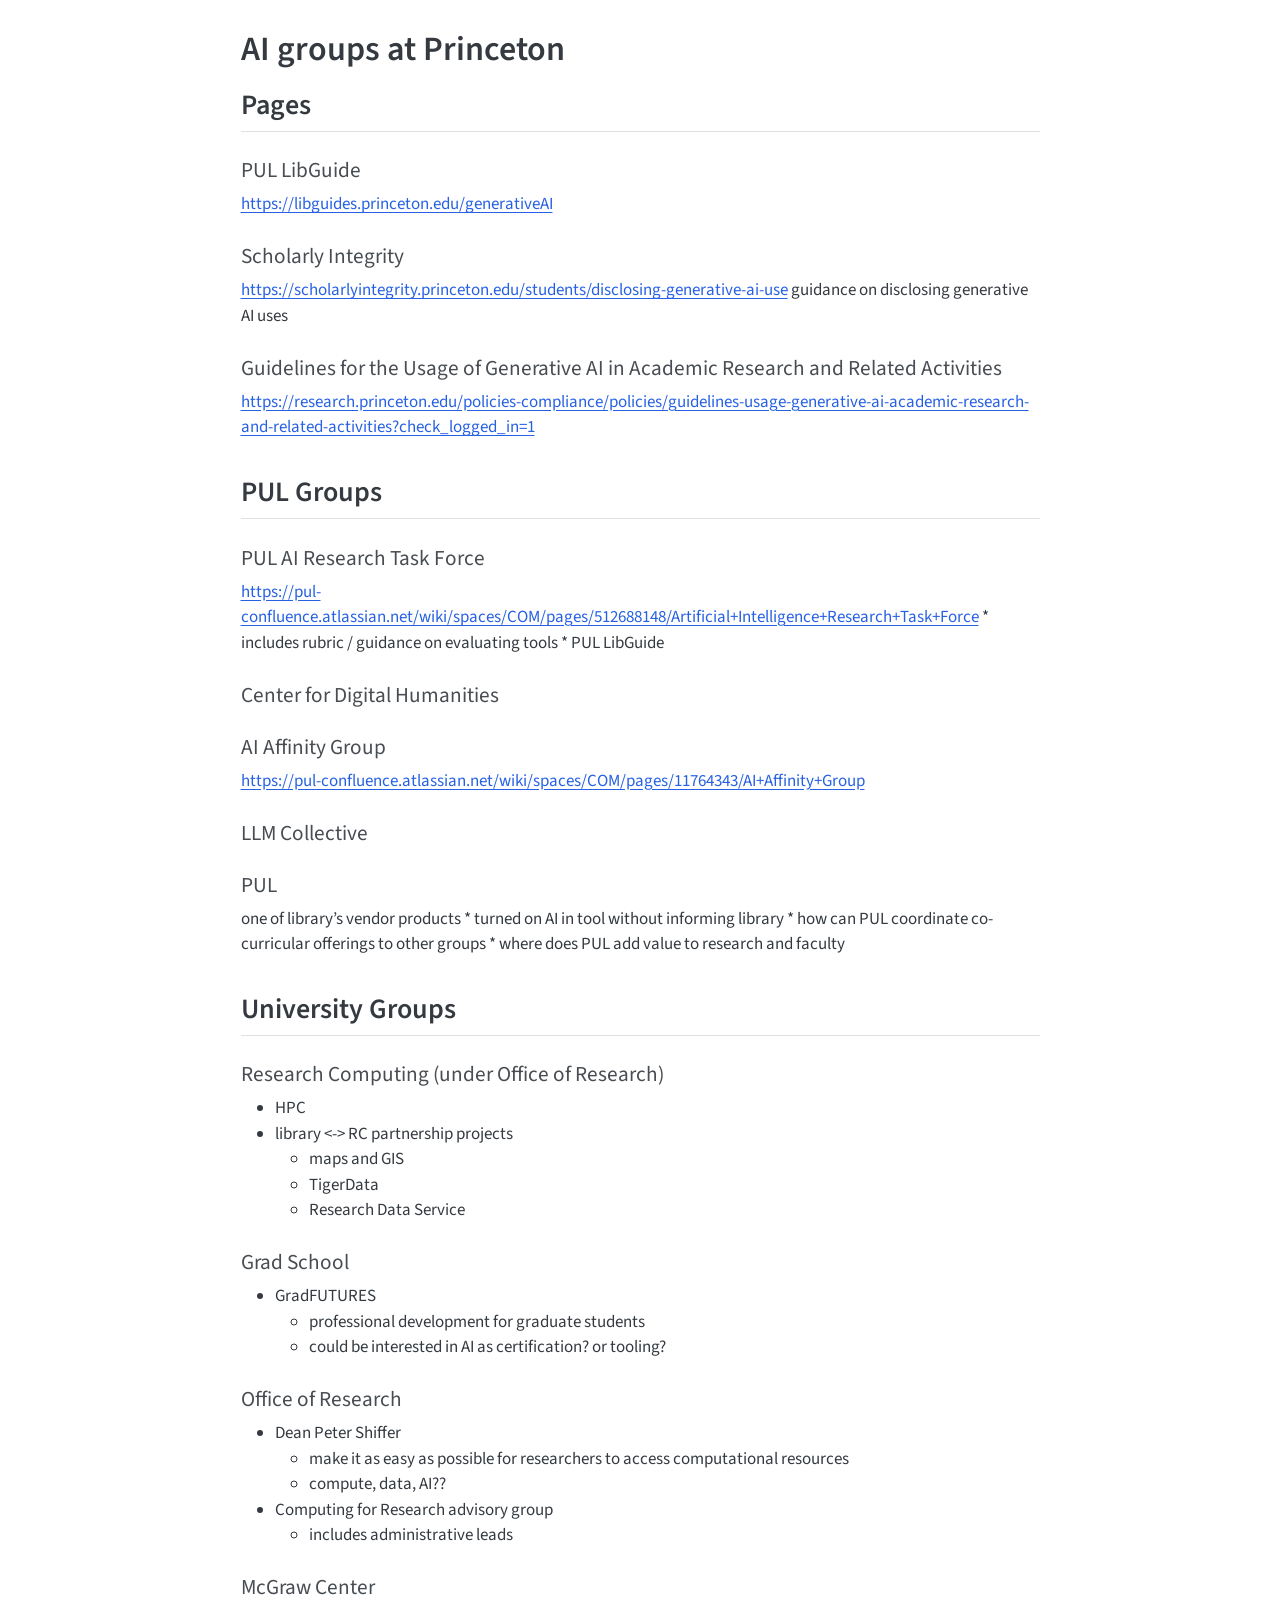
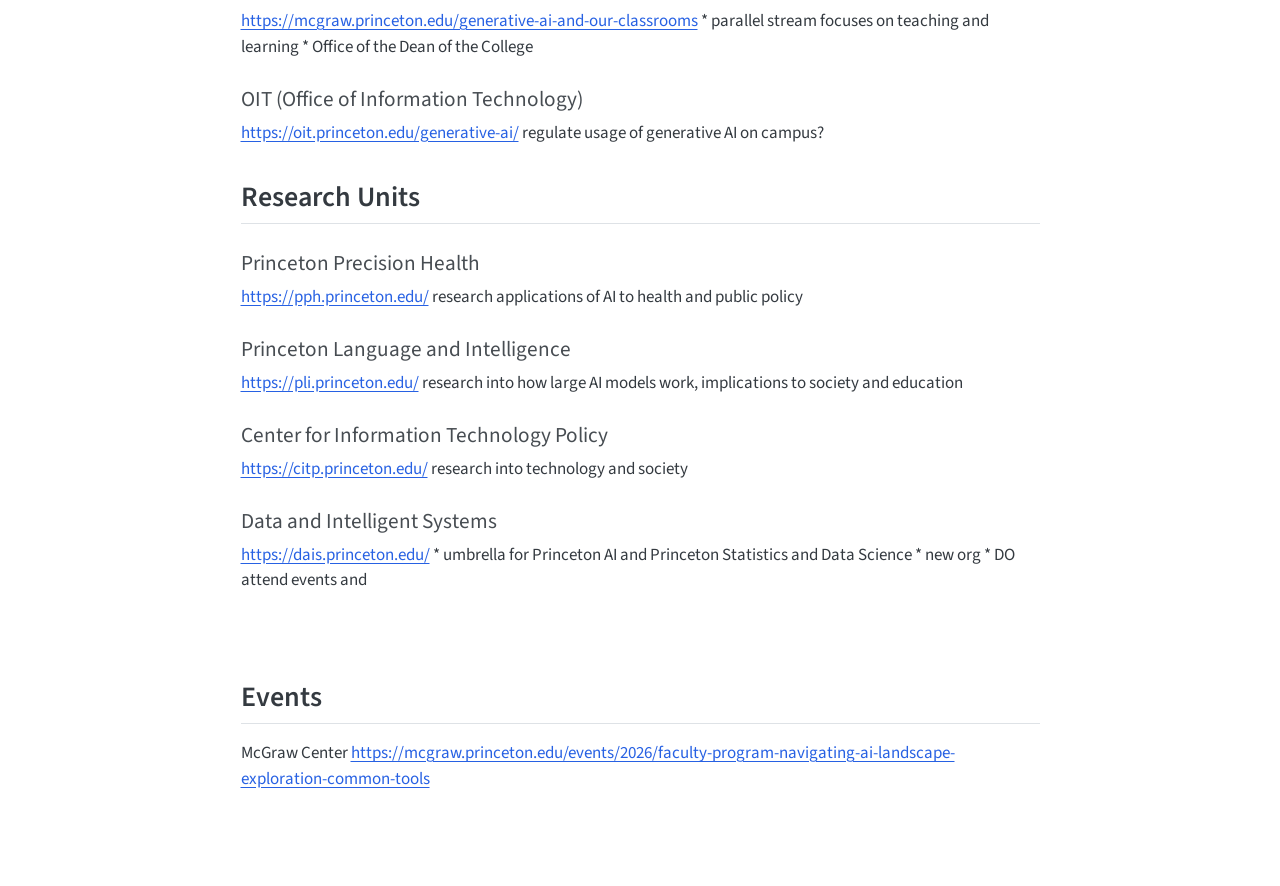
==== commit 03895b61: "Built site for gh-pages" ====
--- a/content/ai-groups-at-princeton.html
+++ b/content/ai-groups-at-princeton.html
@@ -125,10 +125,17 @@
 <h2 class="anchored" data-anchor-id="pul-groups">PUL Groups</h2>
 <section id="pul-ai-research-task-force" class="level4">
 <h4 class="anchored" data-anchor-id="pul-ai-research-task-force">PUL AI Research Task Force</h4>
-<p><a href="https://pul-confluence.atlassian.net/wiki/spaces/COM/pages/512688148/Artificial+Intelligence+Research+Task+Force" class="uri">https://pul-confluence.atlassian.net/wiki/spaces/COM/pages/512688148/Artificial+Intelligence+Research+Task+Force</a> * PUL LibGuide</p>
+<p><a href="https://pul-confluence.atlassian.net/wiki/spaces/COM/pages/512688148/Artificial+Intelligence+Research+Task+Force" class="uri">https://pul-confluence.atlassian.net/wiki/spaces/COM/pages/512688148/Artificial+Intelligence+Research+Task+Force</a> * includes rubric / guidance on evaluating tools * PUL LibGuide</p>
 </section>
 <section id="center-for-digital-humanities" class="level4">
 <h4 class="anchored" data-anchor-id="center-for-digital-humanities">Center for Digital Humanities</h4>
+</section>
+<section id="ai-affinity-group" class="level4">
+<h4 class="anchored" data-anchor-id="ai-affinity-group">AI Affinity Group</h4>
+<p><a href="https://pul-confluence.atlassian.net/wiki/spaces/COM/pages/11764343/AI+Affinity+Group" class="uri">https://pul-confluence.atlassian.net/wiki/spaces/COM/pages/11764343/AI+Affinity+Group</a></p>
+</section>
+<section id="llm-collective" class="level4">
+<h4 class="anchored" data-anchor-id="llm-collective">LLM Collective</h4>
 </section>
 <section id="pul" class="level4">
 <h4 class="anchored" data-anchor-id="pul">PUL</h4>
